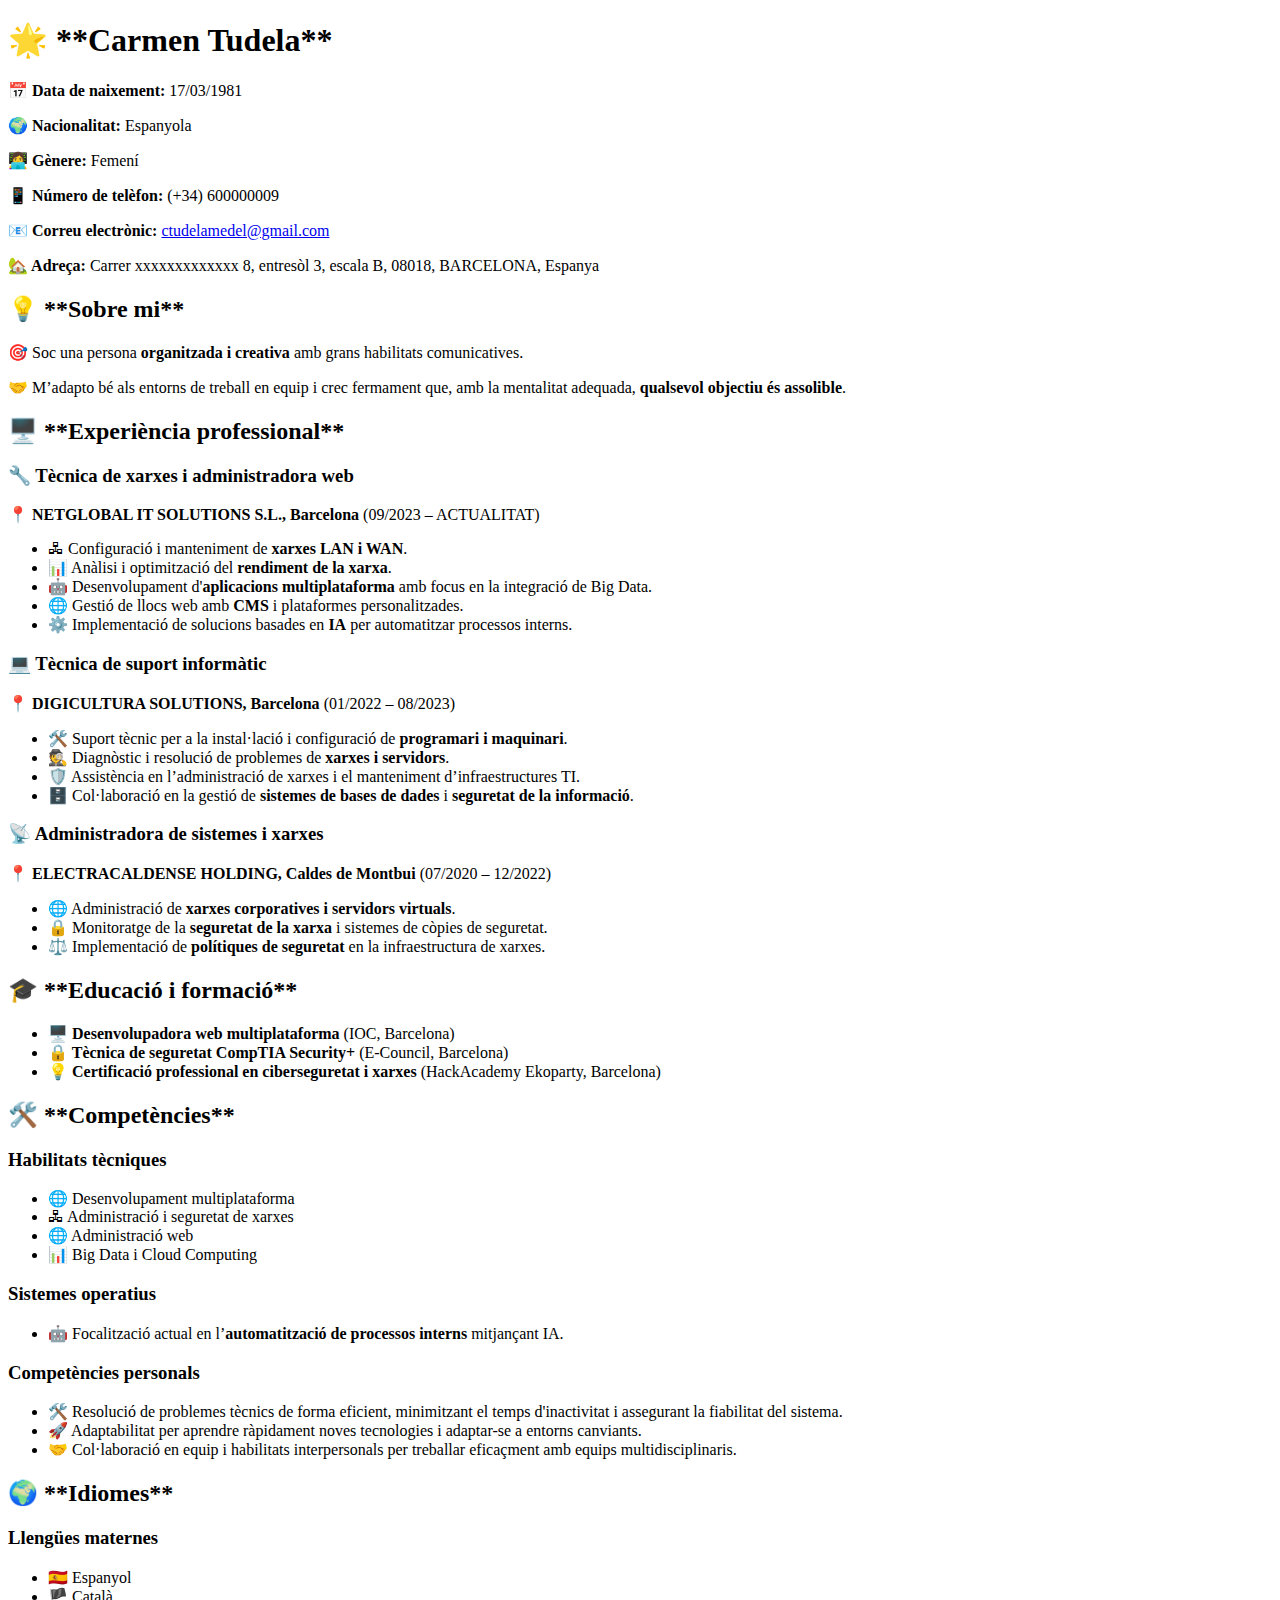
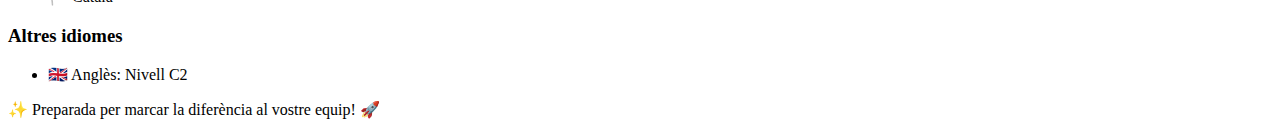
==== index.html @ 170c6371 "Update and rename cv.html to index.html" ====
<!DOCTYPE html>
<html lang="ca">
<head>
    <meta charset="UTF-8">
    <meta name="viewport" content="width=device-width, initial-scale=1.0">
    <title>Currículum de Carmen Tudela</title>
    <link rel="stylesheet" href="assets/css/styles.css">
    <script src="assets/js/scripts.js" defer></script>
</head>
<body>
    <header>
        <h1>🌟 **Carmen Tudela**</h1>
        <p><strong>📅 Data de naixement:</strong> 17/03/1981</p>
        <p><strong>🌍 Nacionalitat:</strong> Espanyola</p>
        <p><strong>👩‍💻 Gènere:</strong> Femení</p>
        <p><strong>📱 Número de telèfon:</strong> (+34) 600000009</p>
        <p><strong>📧 Correu electrònic:</strong> <a href="mailto:ctudelamedel@gmail.com">ctudelamedel@gmail.com</a></p>
        <p><strong>🏡 Adreça:</strong> Carrer xxxxxxxxxxxxx 8, entresòl 3, escala B, 08018, BARCELONA, Espanya</p>
    </header>

    <section id="sobre-mi">
        <h2>💡 **Sobre mi**</h2>
        <p>🎯 Soc una persona <strong>organitzada i creativa</strong> amb grans habilitats comunicatives.</p>
        <p>🤝 M’adapto bé als entorns de treball en equip i crec fermament que, amb la mentalitat adequada, <strong>qualsevol objectiu és assolible</strong>.</p>
    </section>

    <section id="experiencia">
        <h2>🖥️ **Experiència professional**</h2>

        <h3>🔧 Tècnica de xarxes i administradora web</h3>
        <p><strong>📍 NETGLOBAL IT SOLUTIONS S.L., Barcelona</strong> (09/2023 – ACTUALITAT)</p>
        <ul>
            <li>🖧 Configuració i manteniment de <strong>xarxes LAN i WAN</strong>.</li>
            <li>📊 Anàlisi i optimització del <strong>rendiment de la xarxa</strong>.</li>
            <li>🤖 Desenvolupament d'<strong>aplicacions multiplataforma</strong> amb focus en la integració de Big Data.</li>
            <li>🌐 Gestió de llocs web amb <strong>CMS</strong> i plataformes personalitzades.</li>
            <li>⚙️ Implementació de solucions basades en <strong>IA</strong> per automatitzar processos interns.</li>
        </ul>

        <h3>💻 Tècnica de suport informàtic</h3>
        <p><strong>📍 DIGICULTURA SOLUTIONS, Barcelona</strong> (01/2022 – 08/2023)</p>
        <ul>
            <li>🛠️ Suport tècnic per a la instal·lació i configuració de <strong>programari i maquinari</strong>.</li>
            <li>🕵️ Diagnòstic i resolució de problemes de <strong>xarxes i servidors</strong>.</li>
            <li>🛡️ Assistència en l’administració de xarxes i el manteniment d’infraestructures TI.</li>
            <li>🗄️ Col·laboració en la gestió de <strong>sistemes de bases de dades</strong> i <strong>seguretat de la informació</strong>.</li>
        </ul>

        <h3>📡 Administradora de sistemes i xarxes</h3>
        <p><strong>📍 ELECTRACALDENSE HOLDING, Caldes de Montbui</strong> (07/2020 – 12/2022)</p>
        <ul>
            <li>🌐 Administració de <strong>xarxes corporatives i servidors virtuals</strong>.</li>
            <li>🔒 Monitoratge de la <strong>seguretat de la xarxa</strong> i sistemes de còpies de seguretat.</li>
            <li>⚖️ Implementació de <strong>polítiques de seguretat</strong> en la infraestructura de xarxes.</li>
        </ul>
    </section>

    <section id="educacio">
        <h2>🎓 **Educació i formació**</h2>
        <ul>
            <li><strong>🖥️ Desenvolupadora web multiplataforma</strong> (IOC, Barcelona)</li>
            <li><strong>🔒 Tècnica de seguretat CompTIA Security+</strong> (E-Council, Barcelona)</li>
            <li><strong>💡 Certificació professional en ciberseguretat i xarxes</strong> (HackAcademy Ekoparty, Barcelona)</li>
        </ul>
    </section>

    <section id="habilitats">
        <h2>🛠️ **Competències**</h2>
        <h3 class="habilitat">Habilitats tècniques</h3>
        <ul class="contingut-habilitats">
            <li>🌐 Desenvolupament multiplataforma</li>
            <li>🖧 Administració i seguretat de xarxes</li>
            <li>🌐 Administració web</li>
            <li>📊 Big Data i Cloud Computing</li>
        </ul>

        <h3 class="habilitat">Sistemes operatius</h3>
        <ul class="contingut-habilitats">
            <li>🤖 Focalització actual en l’<strong>automatització de processos interns</strong> mitjançant IA.</li>
        </ul>

        <h3 class="habilitat">Competències personals</h3>
        <ul class="contingut-habilitats">
            <li>🛠️ Resolució de problemes tècnics de forma eficient, minimitzant el temps d'inactivitat i assegurant la fiabilitat del sistema.</li>
            <li>🚀 Adaptabilitat per aprendre ràpidament noves tecnologies i adaptar-se a entorns canviants.</li>
            <li>🤝 Col·laboració en equip i habilitats interpersonals per treballar eficaçment amb equips multidisciplinaris.</li>
        </ul>
    </section>

    <section id="idiomes">
        <h2>🌍 **Idiomes**</h2>
        <h3>Llengües maternes</h3>
        <ul>
            <li>🇪🇸 Espanyol</li>
            <li>🏴 Català</li>
        </ul>
        <h3>Altres idiomes</h3>
        <ul>
            <li>🇬🇧 Anglès: Nivell C2</li>
        </ul>
    </section>

    <footer>
        <p>✨ Preparada per marcar la diferència al vostre equip! 🚀</p>
    </footer>
</body>
</html>
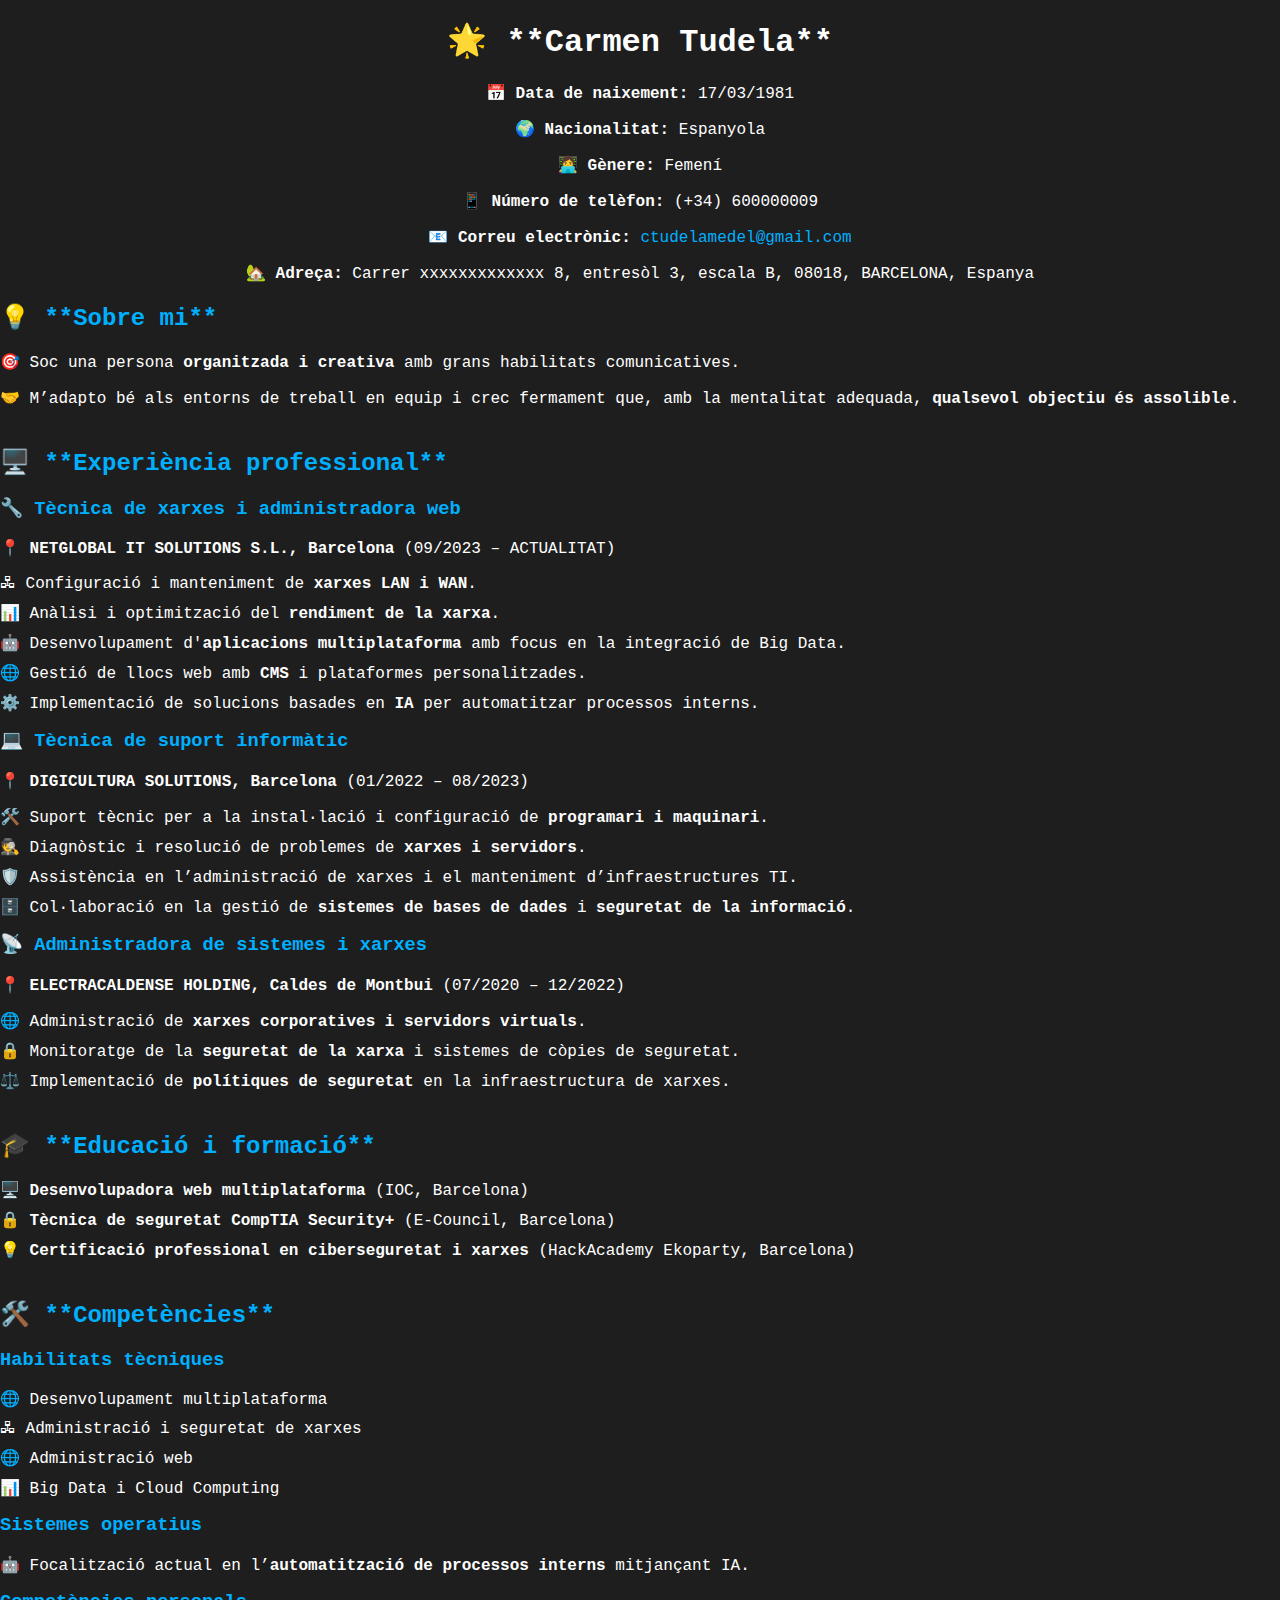
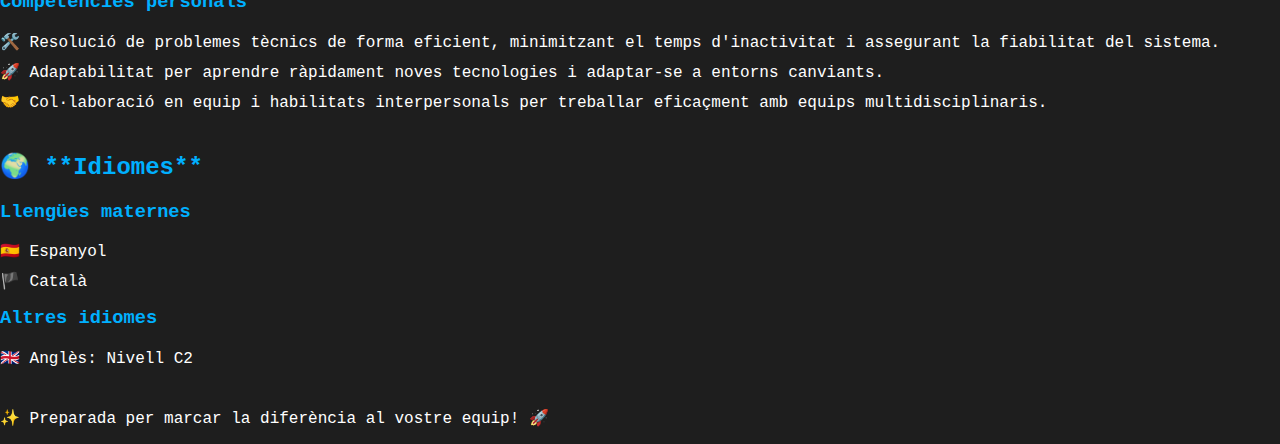
==== commit 80bc867f: "Update index.html" ====
--- a/index.html
+++ b/index.html
@@ -5,8 +5,8 @@
     <meta charset="UTF-8">
     <meta name="viewport" content="width=device-width, initial-scale=1.0">
     <title>Currículum de Carmen Tudela</title>
-    <link rel="stylesheet" href="assets/css/styles.css">
-    <script src="assets/js/scripts.js" defer></script>
+    <link rel="stylesheet" href="assets/styles.css">
+    <script src="script.js" defer></script>
 </head>
 <body>
     <header>
--- a/assets/styles.css
+++ b/assets/styles.css
@@ -0,0 +1,77 @@
+body {
+    font-family: 'Courier New', Courier, monospace;
+    background-color: #1e1e1e;
+    color: #fff;
+    margin: 0;
+    padding: 0;
+}
+
+.container {
+    width: 90%;
+    margin: 0 auto;
+}
+
+header {
+    text-align: center;
+    margin: 20px 0;
+}
+
+h1.title {
+    font-size: 3em;
+    color: #00b0ff;
+}
+
+h2, h3 {
+    color: #00b0ff;
+}
+
+section {
+    margin-bottom: 40px;
+}
+
+a {
+    color: #00b0ff;
+    text-decoration: none;
+}
+
+ul {
+    list-style-type: none;
+    padding-left: 0;
+}
+
+li {
+    margin-bottom: 10px;
+}
+
+.hidden {
+    display: none;
+    color: #bbb;
+    margin-top: 10px;
+}
+
+.skill:hover .hidden {
+    display: block;
+}
+
+.skill {
+    border: 1px solid #00b0ff;
+    padding: 10px;
+    border-radius: 5px;
+    margin-bottom: 15px;
+}
+
+.skill:hover {
+    background-color: #333;
+}
+
+h3 {
+    margin-top: 10px;
+    cursor: pointer;
+}
+
+@media screen and (max-width: 768px) {
+    h1.title {
+        font-size: 2.5em;
+    }
+}
+
